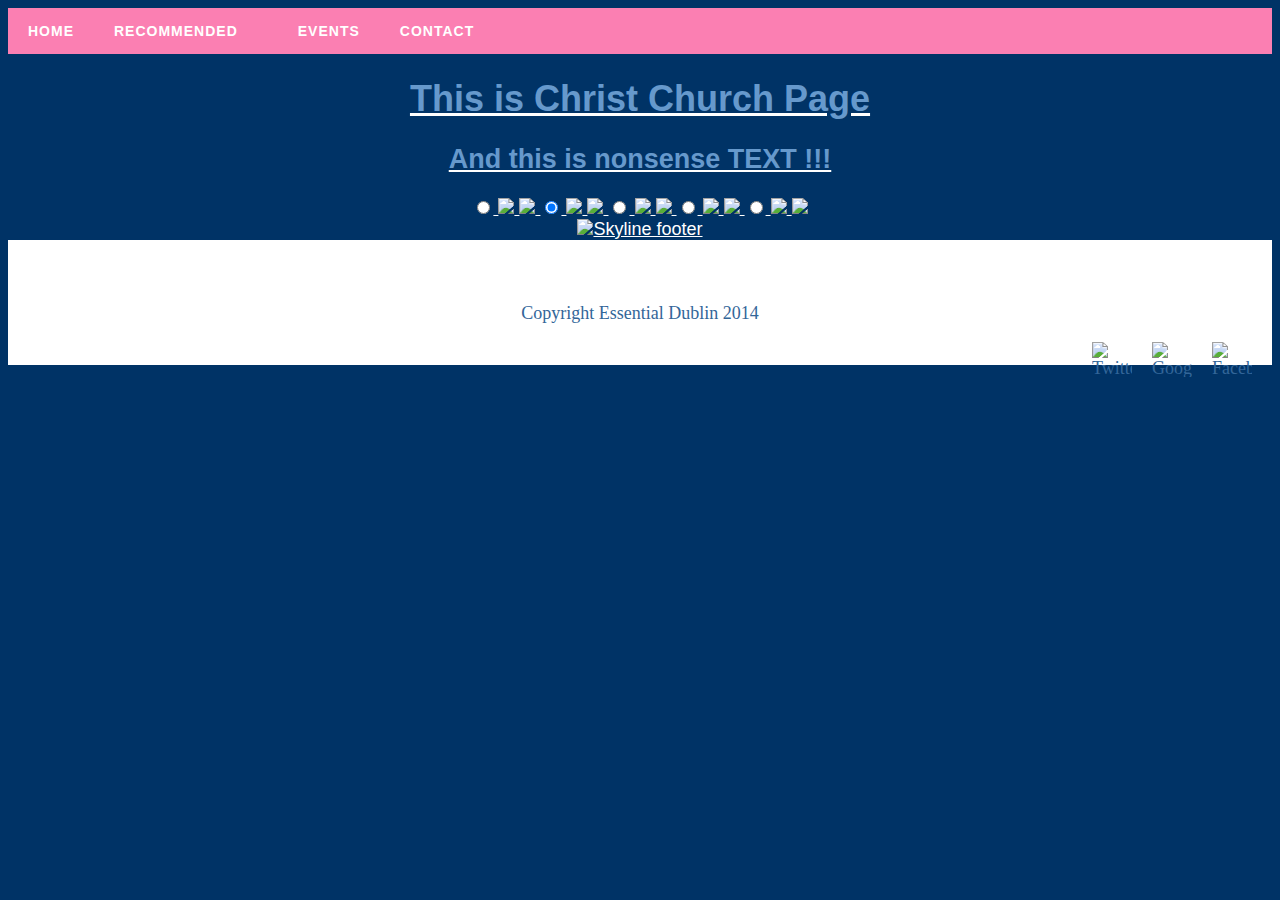
==== christchurch.html @ 30d543d2 "Housekeeping Around ;)" ====
<!DOCTYPE html>
<html>

<head>
<!--comment-->

<link href="css/Slider.css" rel="stylesheet" type="text/css" />
<link href="css/base_model.css" rel="stylesheet" type="text/css"  />
<meta name="viewport" content="width=device-width, intial-scale=1.0" />
<meta http-equiv="Content-Type" content="text/html; charset=utf-8" />
<script src="http://code.jquery.com/jquery-latest.min.js" type="text/javascript"></script>
<script src="scripts/ResponsiveNav.js"></script>
   <!-- PrefixFree - a script that takes care of CSS3 vendor prefixes=-->
<script src="scripts/prefixfree.js" type="text/javascript"></script>
<title>Christ Church</title>

</head>


<body class="body">

<header class="navbar">
<div id='cssmenu'>
<ul>
   <li class =><a href='index.html'><span>Home</span></a></li>
   <li class='has-sub'><a href="#"><span>Recommended</span></a>
      <ul>
         <li class='active has-sub'><a href='#'><span>Christchurch</span></a>         
         </li>
         <li class='has-sub'><a href="natartgal.html"><span>National Art Gallery</span></a>        
         </li>
      </ul>
   </li>
   <li><a href="events.html"><span>Events</span></a></li>
   <li class='last'><a href="contact.html"><span>Contact</span></a></li>
</ul>
</div>
</header>
	<!--comment-->
	<!--<div id=HomeMainGraphic><img src="images/_Home_Page_Graphic/Home_Page_Graphic.png" width="951" height="508" alt="Mome_Page_Graphic" /> </div>-->
      
    <h1><a href="#" title="Feature1">This is Christ Church Page</a></h1>  
    <h2><a href="#" title="Feature1">And this is nonsense TEXT !!!</a></h2>


		
      
          
<div class="slider">
	<input name="slide_switch" type="radio" id="id1"/>
	<label for="id1">
	  <img src="images/docklands-thumb.png" width="100"/>
	</label>
	<img src="images/docklands.png"/>
	
	<!--Lets show the second image by default on page load-->
	<input type="radio" name="slide_switch" id="id2" checked="checked"/>
	<label for="id2">
	  <img src="images/grafton-thumb.png" width="100"/>
	</label>
	<img src="images/grafton.png"/>
	
	<input type="radio" name="slide_switch" id="id3"/>
	<label for="id3">
	  <img src="images/moore-street-thumb.png" width="100"/>
	</label>
	<img src="images/moore-street.png"/>
	
	<input type="radio" name="slide_switch" id="id4"/>
	<label for="id4">
	  <img src="images/convention-center-thumb.png" width="100"/>
	</label>
	<img src="images/convention-center.png"/>
	
	<input type="radio" name="slide_switch" id="id5"/>
	<label for="id5">
	  <img src="images/temple-bar-thumb.png" width="100"/>
	</label>
	<img src="images/temple-bar.png"/>
</div>

<!-- PrefixFree - a script that takes care of CSS3 vendor prefixes=-->
<script src="scripts/prefixfree.js" type="text/javascript"></script>

 <img src="images/skyline-footer.png"alt="Skyline footer" width=100% /> 

<footer>
    <p class="Footer">Copyright Essential Dublin 2014</p>
                  
    <img src="images/_ICONS/Facebook.png" width="40" height="40" alt="Facebook" />
    <img src="images/_ICONS/Google+.png" width="40" height="40" alt="Google+" />
    <img src="images/_ICONS/Twitter.png" width="40" height="40" alt="Twitter" />
</footer>




				               
</body>

</html>
---- css/base_model.css ----
@charset "utf-8";


.navbar{
	background-color:#FB7FB2;
}
a {
    text-decoration: none;
}
    a:link, a:visited {
        color:#6699cc;
    }
    a:hover, a:active {
         background-color:#6699cc;
         color:#fff;		 
}
footer{
	background-color: #FFF;
	height: 80px;
	width: 100%;
	text-align: center;
	font-family: "Verdana", Times, sans-serif;
	color: #336699;
	padding-top: 45px;
}
.body footer img {
	float: right;
	padding-right: 20px;
	height: 35px;
}

.body {
	background-color: #003366;
	font-family: "Arial Black", Gadget, sans-serif;
	font-size: 18px;
	font-style: normal;
	text-decoration: underline;
	text-align: center;
	color: #FFFFFF;
}
#canvas {
	display: block;
	width: 100%;	
	background: url(../images/Home_Page_Graphic.png) no-repeat;
	background-size: 100% 100%;
}


  
} .tagline1 {
	font-family: "Lucida Console", Monaco, monospace;
	font-size: 18px;
	font-style: normal;
	text-decoration: overline;
	text-align: center;
	color:white;
}

_______________________________________________________________________________________________________________________
NAVIGATION

@import url(http://fonts.googleapis.com/css?family=PT+Sans:400,700);
#cssmenu {
  background-color: #FB7FB2;
  margin: 0;
  width: auto;
  padding: 0;
  line-height: 1;
  display: block;
  position: relative;
  font-family: 'PT Sans', sans-serif;
  
}
#cssmenu ul {
	list-style: none;
	margin: 0;
	padding: 0;
	display: block;
	color: #FB7FB2;
}
#cssmenu ul:after,
#cssmenu:after {
  content: " ";
  display: block;
  font-size: 0;
  height: 0;
  clear: both;
  visibility: hidden;
}
#cssmenu ul li {
  margin: 0;
  padding: 0;
  display: block;
  position: relative;
}
#cssmenu ul li a {
  text-decoration: none;
  display: block;
  margin: 0;
  -webkit-transition: color .2s ease;
  -moz-transition: color .2s ease;
  -ms-transition: color .2s ease;
  -o-transition: color .2s ease;
  transition: color .2s ease;
  -webkit-box-sizing: border-box;
  -moz-box-sizing: border-box;
  box-sizing: border-box;
}
#cssmenu ul li ul {
  position: absolute;
  left: -9999px;
  top: auto;
}
#cssmenu ul li ul li {
	max-height: 0;
	position: absolute;
	-webkit-transition: max-height 0.4s ease-out;
	-moz-transition: max-height 0.4s ease-out;
	-ms-transition: max-height 0.4s ease-out;
	-o-transition: max-height 0.4s ease-out;
	transition: max-height 0.4s ease-out;
	background: #FB7FB2;
}
#cssmenu ul li ul li.has-sub:after {
	display: block;
	position: absolute;
	height: 10px;
	width: 10px;
	border-radius: 5px;
	background: #000000;
	z-index: 1;
	top: 13px;
	right: 15px;
}
#cssmenu.align-right ul li ul li.has-sub:after {
  right: auto;
  left: 15px;
}
#cssmenu ul li ul li.has-sub:before {
	display: block;
	position: absolute;
	height: 0;
	width: 0;
	border: 3px solid transparent;
	border-left-color: #ffffff;
	z-index: 2;
	top: 15px;
	right: 15px;
}
#cssmenu.align-right ul li ul li.has-sub:before {
  right: auto;
  left: 15px;
  border-left-color: transparent;
  border-right-color: #ffffff;
}
#cssmenu ul li ul li a {
	font-size: 14px;
	font-weight: 400;
	text-transform: none;
	color: #FFFFFF;
	letter-spacing: 0;
	display: block;
	width: 170px;
	padding: 11px 10px 11px 20px;
}
#cssmenu ul li ul li:hover > a,
#cssmenu ul li ul li.active > a {
	color: #FFFFFF;
}
#cssmenu ul li ul li:hover:after,
#cssmenu ul li ul li.active:after {
  background: #4cb6ea;
}
#cssmenu ul li ul li:hover > ul {
  left: 100%;
  top: 0;
}
#cssmenu ul li ul li:hover > ul > li {
  max-height: 72px;
  position: relative;
}
#cssmenu > ul > li {
  float: left;
}
#cssmenu.align-center > ul > li {
  float: none;
  display: inline-block;
}
#cssmenu.align-center > ul {
  text-align: center;
}
#cssmenu.align-center ul ul {
  text-align: left;
}
#cssmenu.align-right > ul {
  float: right;
}
#cssmenu.align-right > ul > li:hover > ul {
  left: auto;
  right: 0;
}
#cssmenu.align-right ul ul li:hover > ul {
  right: 100%;
  left: auto;
}
#cssmenu.align-right ul ul li a {
  text-align: right;
}
#cssmenu > ul > li:after {
	content: "";
	display: block;
	position: absolute;
	width: 100%;
	height: 0;
	top: 0;
	z-index: 0;
	background: #6599cb;
	-webkit-transition: height .2s;
	-moz-transition: height .2s;
	-ms-transition: height .2s;
	-o-transition: height .2s;
	transition: height .2s;
}
#cssmenu > ul > li.has-sub > a {
  padding-right: 40px;
}
#cssmenu > ul > li.has-sub > a:after {
	display: block;
	background: #ffffff;
	height: 12px;
	width: 12px;
	position: absolute;
	border-radius: 13px;
	right: 14px;
	top: 16px;
}
#cssmenu > ul > li.has-sub > a:before {
	display: block;
	border: 4px solid transparent;
	border-top-color: #4cb6ea;
	z-index: 2;
	height: 0;
	width: 0;
	position: absolute;
	right: 16px;
	top: 21px;
}
#cssmenu > ul > li > a {
	color: #FFFFFF;
	padding: 15px 20px;
	font-weight: 700;
	letter-spacing: 1px;
	text-transform: uppercase;
	font-size: 14px;
	z-index: 2;
	position: relative;
}
#cssmenu > ul > li:hover:after,
#cssmenu > ul > li.active:after {
  height: 100%;
}
#cssmenu > ul > li:hover > a,
#cssmenu > ul > li.active > a {
	color: #FFFFFF;
}
#cssmenu > ul > li:hover > a:after,
#cssmenu > ul > li.active > a:after {
	background: #000000;
}
#cssmenu > ul > li:hover > a:before,
#cssmenu > ul > li.active > a:before {
  border-top-color: #ffffff;
}
#cssmenu > ul > li:hover > ul {
  left: 0;
}
#cssmenu > ul > li:hover > ul > li {
  max-height: 72px;
  position: relative;
}
#cssmenu #menu-button {
  display: none;
}
#cssmenu > ul > li > a {
  display: block;
}
#cssmenu > ul > li {
  width: auto;
}
#cssmenu > ul > li > ul {
  width: 170px;
  display: block;
}
#cssmenu > ul > li > ul > li {
  width: 170px;
  display: block;
}
@media all and (max-width: 800px), only screen and (-webkit-min-device-pixel-ratio: 2) and (max-width: 1024px), only screen and (min--moz-device-pixel-ratio: 2) and (max-width: 1024px), only screen and (-o-min-device-pixel-ratio: 2/1) and (max-width: 1024px), only screen and (min-device-pixel-ratio: 2) and (max-width: 1024px), only screen and (min-resolution: 192dpi) and (max-width: 1024px), only screen and (min-resolution: 2dppx) and (max-width: 1024px) {
  #cssmenu > ul {
    max-height: 0;
    overflow: hidden;
    -webkit-transition: max-height 0.35s ease-out;
    -moz-transition: max-height 0.35s ease-out;
    -ms-transition: max-height 0.35s ease-out;
    -o-transition: max-height 0.35s ease-out;
    transition: max-height 0.35s ease-out;
  }
  #cssmenu > ul > li > ul {
    width: 100%;
    display: block;
  }
  #cssmenu.align-right ul li a {
    text-align: left;
  }
  #cssmenu > ul > li > ul > li {
    width: 100%;
    display: block;
  }
  #cssmenu.align-right ul ul li a {
    text-align: left;
  }
  #cssmenu > ul > li > ul > li > a {
    width: 100%;
    display: block;
  }
  #cssmenu ul li ul li a {
    width: 100%;
  }
  #cssmenu.align-center > ul {
    text-align: left;
  }
  #cssmenu.align-center > ul > li {
    display: block;
  }
  #cssmenu > ul.open {
    max-height: 1000px;
    border-top: 1px solid rgba(110, 110, 110, 0.25);
  }
  #cssmenu ul {
    width: 100%;
	color:#FB7FB2;
  }
  #cssmenu ul > li {
    float: none;
    width: 100%;
  }
  #cssmenu ul li a {
    -webkit-box-sizing: border-box;
    -moz-box-sizing: border-box;
    box-sizing: border-box;
    width: 100%;
    padding: 12px 20px;
  }
  #cssmenu ul > li:after {
    display: none;
  }
  #cssmenu ul li.has-sub > a:after,
  #cssmenu ul li.has-sub > a:before,
  #cssmenu ul li ul li.has-sub:after,
  #cssmenu ul li ul li.has-sub:before {
    display: none;
  }
  #cssmenu ul li ul,
  #cssmenu ul li ul li ul,
  #cssmenu ul li ul li:hover > ul,
  #cssmenu.align-right ul li ul,
  #cssmenu.align-right ul li ul li ul,
  #cssmenu.align-right ul li ul li:hover > ul {
    left: 0;
    position: relative;
    right: auto;
  }
  #cssmenu ul li ul li,
  #cssmenu ul li:hover > ul > li {
    max-height: 999px;
    position: relative;
    background: none;
  }
  #cssmenu ul li ul li a {
    padding: 8px 20px 8px 35px;
    color: #ffffff;
  }
  #cssmenu ul li ul ul li a {
    padding: 8px 20px 8px 50px;
  }
  #cssmenu ul li ul li:hover > a {
    color: #000000;
  }
  #cssmenu #menu-button {
    display: block;
    -webkit-box-sizing: border-box;
    -moz-box-sizing: border-box;
    box-sizing: border-box;
    width: 100%;
    padding: 15px 20px;
    text-transform: uppercase;
    font-weight: 700;
    font-size: 14px;
    letter-spacing: 1px;
    color: #ffffff;
    cursor: pointer;
  }
  #cssmenu #menu-button:after {
    display: block;
    content: '';
    position: absolute;
    height: 3px;
    width: 22px;
    border-top: 2px solid #ffffff;
    border-bottom: 2px solid #ffffff;
    right: 20px;
    top: 16px;
  }
  #cssmenu #menu-button:before {
    display: block;
    content: '';
    position: absolute;
    height: 3px;
    width: 22px;
    border-top: 2px solid #ffffff;
    right: 20px;
    top: 26px;
  }
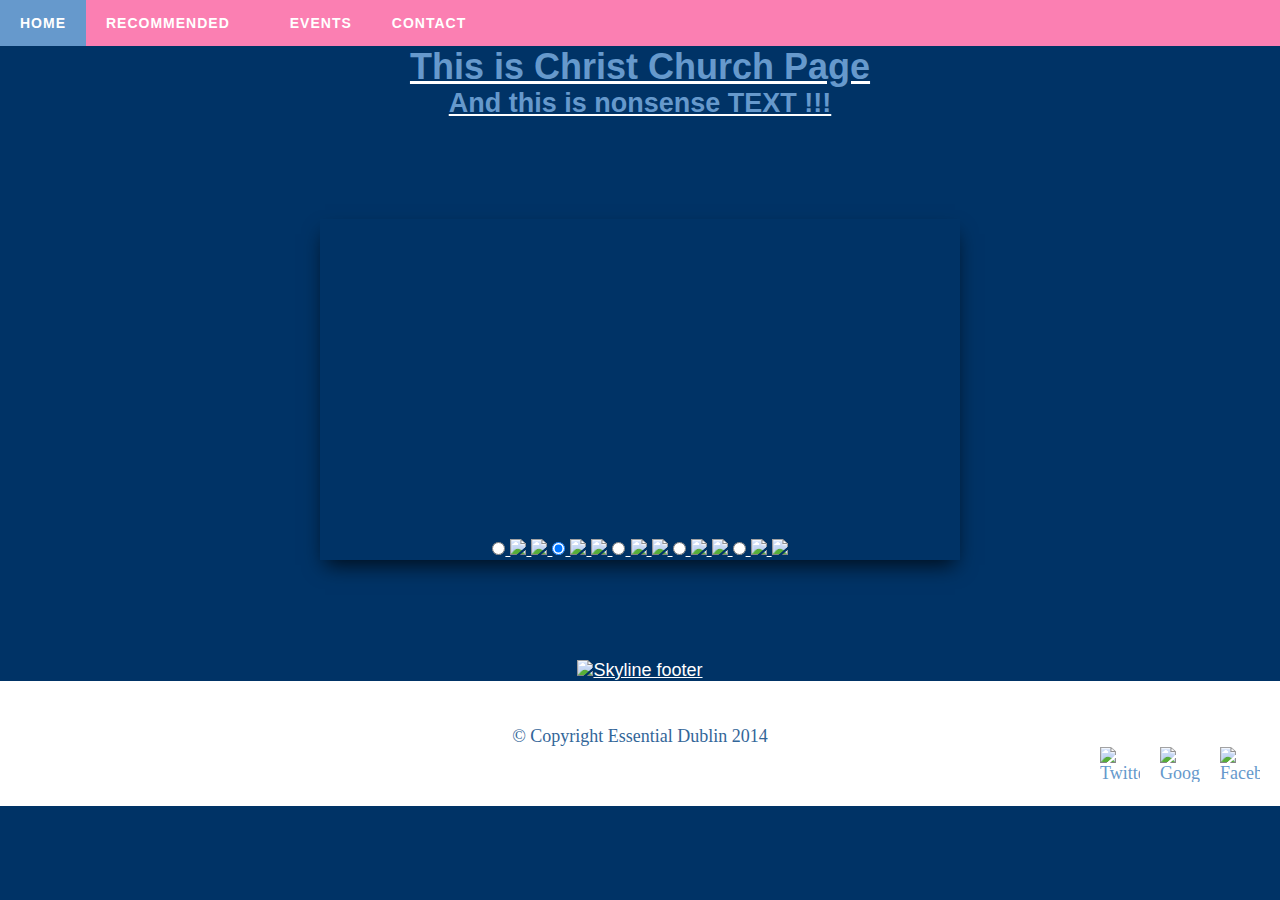
==== commit bd38ecfc: "Merge branch 'master' of https://github.com/decenright/EssDub" ====
--- a/christchurch.html
+++ b/christchurch.html
@@ -10,7 +10,7 @@
 <meta http-equiv="Content-Type" content="text/html; charset=utf-8" />
 <script src="http://code.jquery.com/jquery-latest.min.js" type="text/javascript"></script>
 <script src="scripts/ResponsiveNav.js"></script>
-   <!-- PrefixFree - a script that takes care of CSS3 vendor prefixes=-->
+<!-- PrefixFree - a script that takes care of CSS3 vendor prefixes=-->
 <script src="scripts/prefixfree.js" type="text/javascript"></script>
 <title>Christ Church</title>
 
@@ -85,12 +85,20 @@
  <img src="images/skyline-footer.png"alt="Skyline footer" width=100% /> 
 
 <footer>
-    <p class="Footer">Copyright Essential Dublin 2014</p>
+    <p>&copy Copyright Essential Dublin 2014</p>
                   
-    <img src="images/_ICONS/Facebook.png" width="40" height="40" alt="Facebook" />
-    <img src="images/_ICONS/Google+.png" width="40" height="40" alt="Google+" />
-    <img src="images/_ICONS/Twitter.png" width="40" height="40" alt="Twitter" />
-</footer>
+    <a href="http://www.facebook.com/">
+    <img src="images/_ICONS/Facebook.png" width="40" height="40" alt="Facebook">
+	</a>
+      
+    <a href="http://plus.google.com/">
+    <img src="images/_ICONS/Google+.png" width="40" height="40" alt="Google+">
+	</a>    
+    
+        <a href="http://twitter.com/">
+   <img src="images/_ICONS/Twitter.png" width="40" height="40" alt="Twitter">
+	</a>    
+</footer>     
 
 
 
--- a/css/base_model.css
+++ b/css/base_model.css
@@ -27,6 +27,8 @@
 	float: right;
 	padding-right: 20px;
 	height: 35px;
+	
+	
 }
 
 .body {
@@ -46,12 +48,54 @@
 }
 
 
+/*slider*/
+* {margin: 0; padding: 0;}
+
+.slider{
+	width: 640px; /*Same as width of the large image*/
+	position: relative;
+	/*Instead of height we will use padding*/
+	padding-top: 320px; /*That helps bring the labels down*/
+	
+	margin: 100px auto;
+	
+	/*add a shadow*/
+	box-shadow: 0 10px 20px -5px rgba(0, 0, 0, 0.75);
+}
+
+
+
+/*
+contacttitle {
+  font-family: "Arial Black", Gadget, sans-serif;
+  font-size: 18px;
+  font-style: bold;
+  text-decoration: none;
+  text-align: center;
+}
+*/
+contactform {
+  padding-left: 10px;
+  padding-right: 10px;
+  padding-top: 10px;
+  clear: both;
+}
+
+contactmap {
+  padding-left: 10px;
+  padding-right: 40px;
+  padding-top: 25px;
+  float: right;
+}
+
+
+
   
-} .tagline1 {
-	font-family: "Lucida Console", Monaco, monospace;
-	font-size: 18px;
+ .tagline1 {
+	font-family: "Arial", Monaco, monospace;
+	font-size: 20px;
 	font-style: normal;
-	text-decoration: overline;
+	text-decoration: underline;
 	text-align: center;
 	color:white;
 }
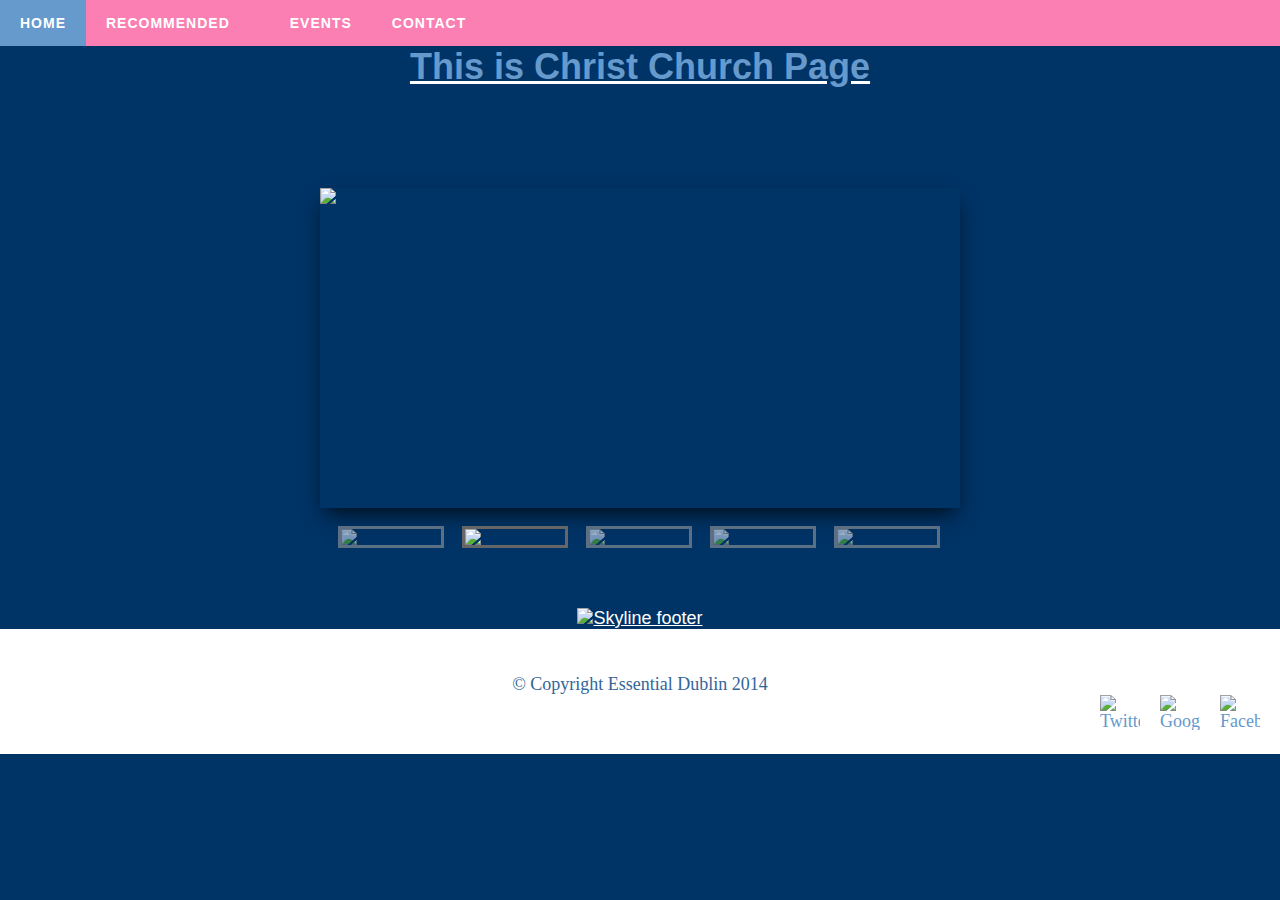
==== commit 0dfbc436: "css edits" ====
--- a/christchurch.html
+++ b/christchurch.html
@@ -36,11 +36,10 @@
 </ul>
 </div>
 </header>
-	<!--comment-->
-	<!--<div id=HomeMainGraphic><img src="images/_Home_Page_Graphic/Home_Page_Graphic.png" width="951" height="508" alt="Mome_Page_Graphic" /> </div>-->
+
       
     <h1><a href="#" title="Feature1">This is Christ Church Page</a></h1>  
-    <h2><a href="#" title="Feature1">And this is nonsense TEXT !!!</a></h2>
+ 
 
 
 		
--- a/css/base_model.css
+++ b/css/base_model.css
@@ -28,7 +28,6 @@
 	padding-right: 20px;
 	height: 35px;
 	
-	
 }
 
 .body {
@@ -48,8 +47,9 @@
 }
 
 
-/*slider*/
+/*Time for the CSS*/
 * {margin: 0; padding: 0;}
+body {background: #ccc;}
 
 .slider{
 	width: 640px; /*Same as width of the large image*/
@@ -59,12 +59,60 @@
 	
 	margin: 100px auto;
 	
-	/*add a shadow*/
+	/*Lets add a shadow*/
 	box-shadow: 0 10px 20px -5px rgba(0, 0, 0, 0.75);
 }
 
 
-
+/*Last thing remaining is to add transitions*/
+.slider>img{
+	position: absolute;
+	left: 0; top: 0;
+	transition: all 0.5s;
+}
+
+.slider input[name='slide_switch'] {
+	display: none;
+}
+
+.slider label {
+	/*Lets add some spacing for the thumbnails*/
+	margin: 18px 0 0 18px;
+	border: 3px solid #999;
+	
+	float: left;
+	cursor: pointer;
+	transition: all 0.5s;
+	
+	/*Default style = low opacity*/
+	opacity: 0.6;
+}
+
+.slider label img{
+	display: block;
+}
+
+/*Time to add the click effects*/
+.slider input[name='slide_switch']:checked+label {
+	border-color: #666;
+	opacity: 1;
+}
+/*Clicking any thumbnail now should change its opacity(style)*/
+/*Time to work on the main images*/
+.slider input[name='slide_switch'] ~ img {
+	opacity: 0;
+	transform: scale(1.1);
+}
+/*That hides all main images at a 110% size
+On click the images will be displayed at normal size to complete the effect
+*/
+.slider input[name='slide_switch']:checked+label+img {
+	opacity: 1;
+	transform: scale(1);
+}
+/*Clicking on any thumbnail now should activate the image related to it*/
+
+/*We are done :)*/
 /*
 contacttitle {
   font-family: "Arial Black", Gadget, sans-serif;
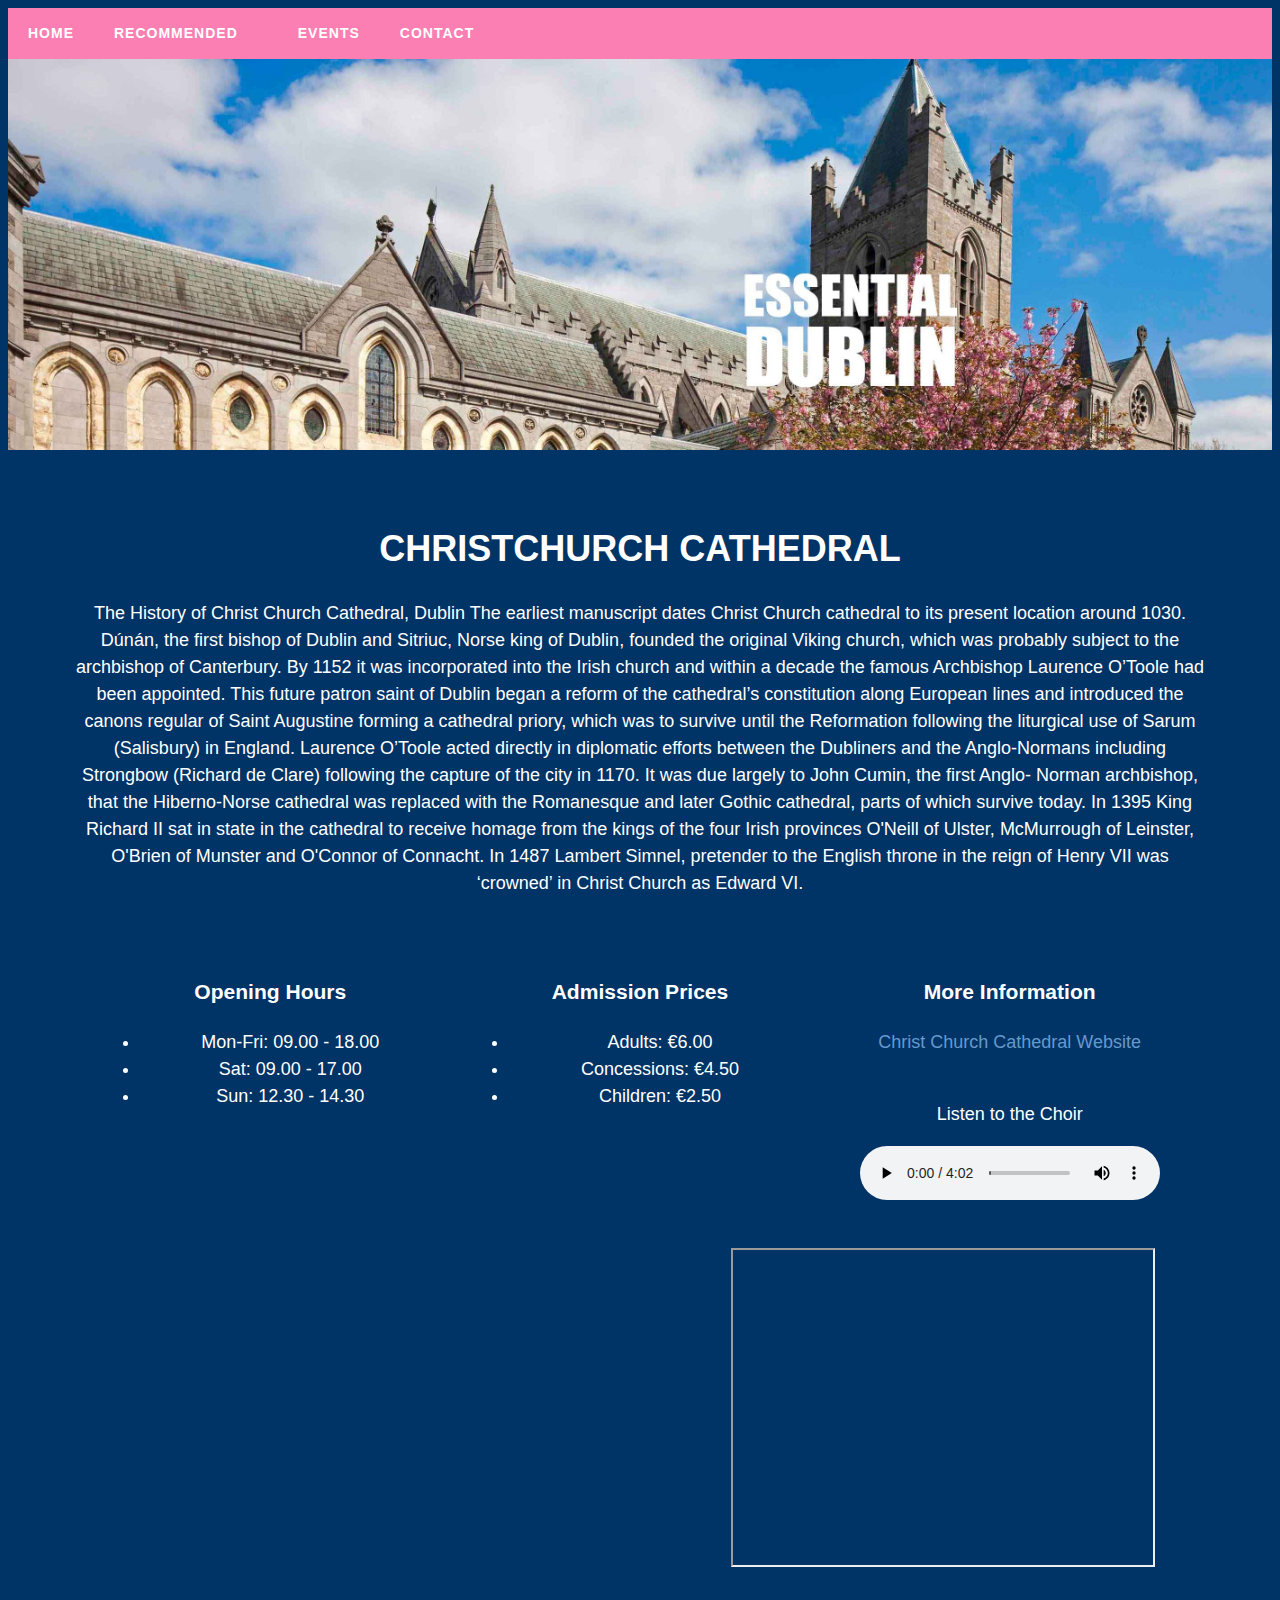
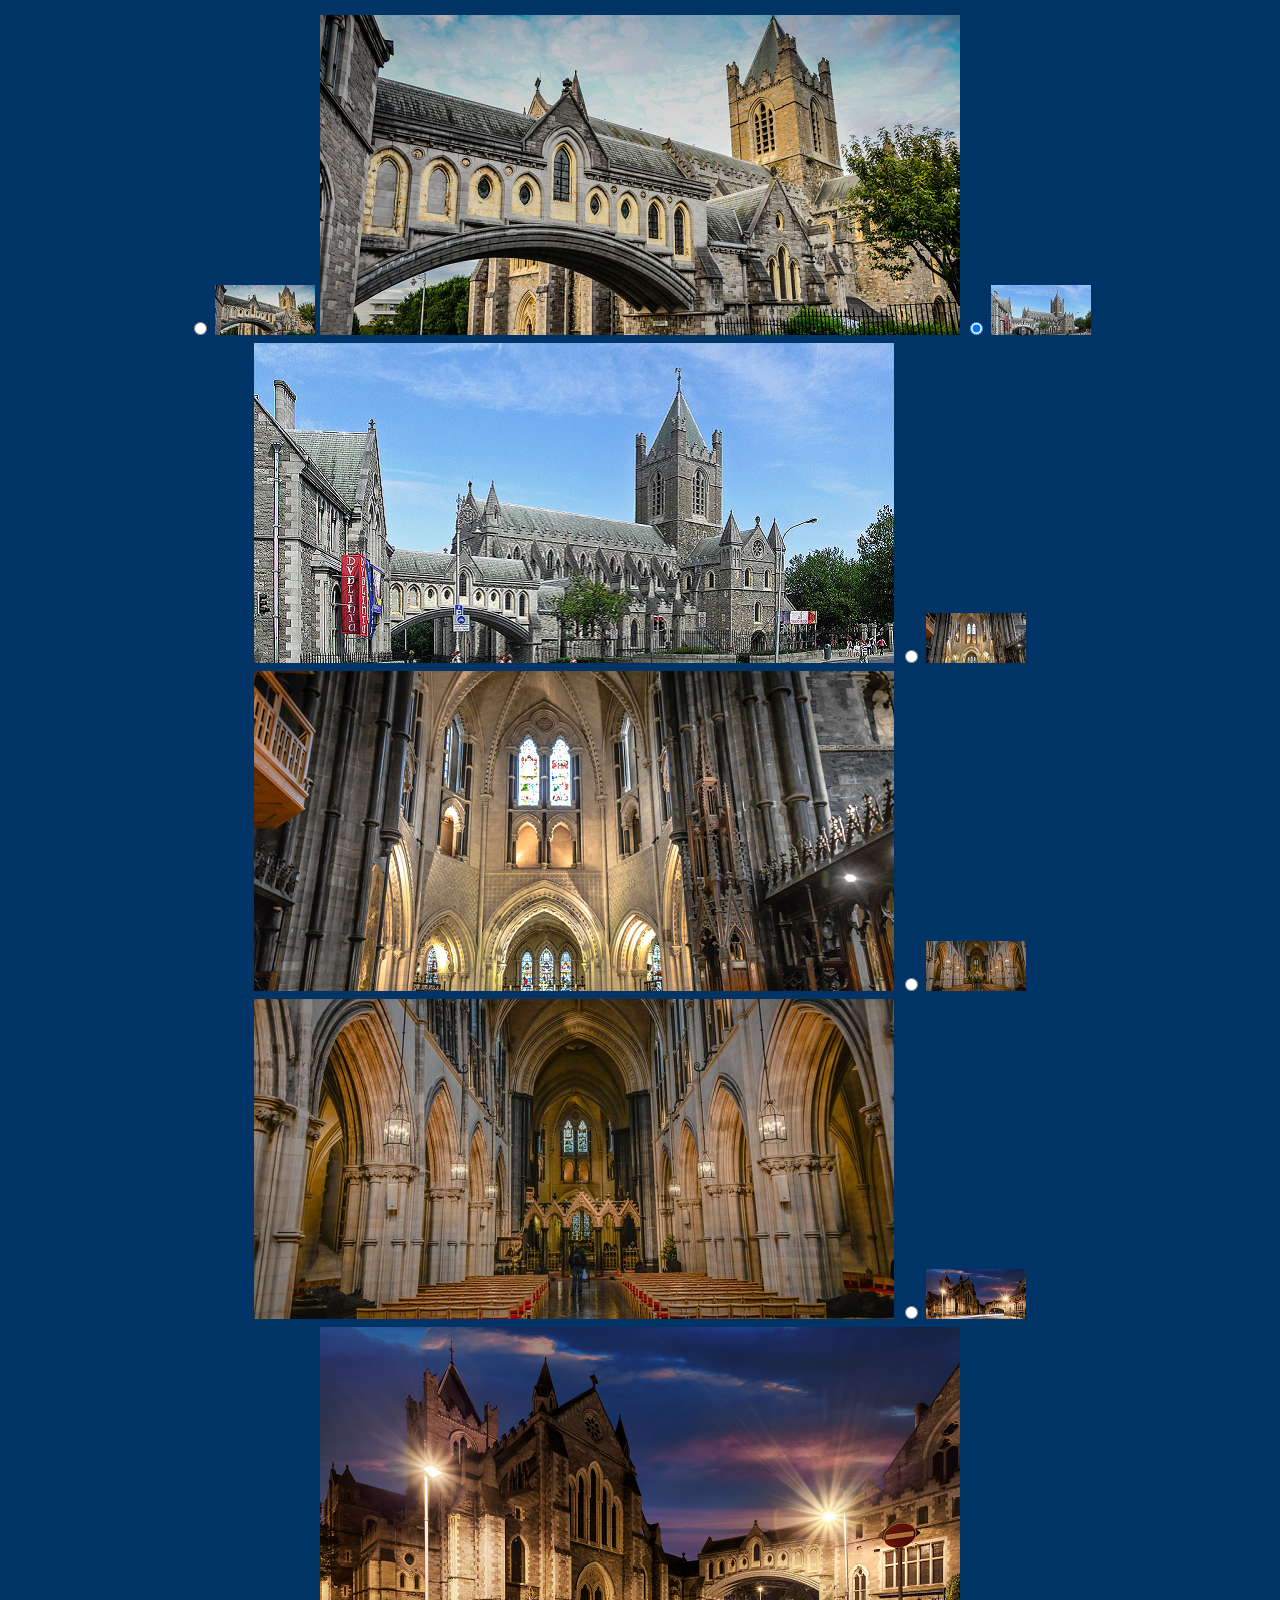
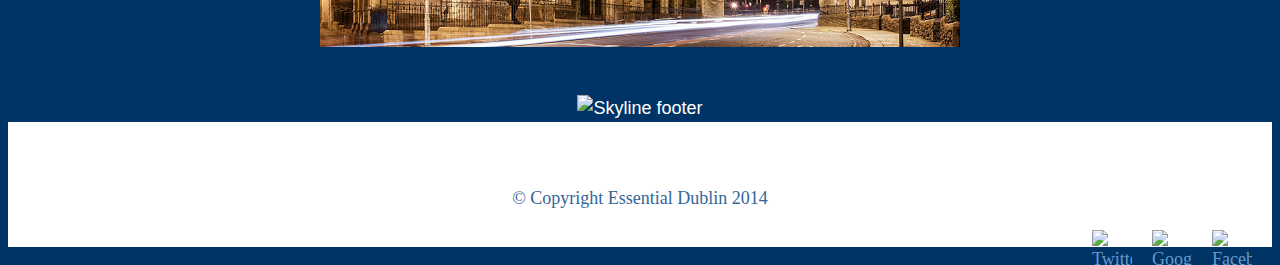
==== commit 5143e20c: "Brian page added" ====
--- a/christchurch.html
+++ b/christchurch.html
@@ -13,6 +13,17 @@
 <!-- PrefixFree - a script that takes care of CSS3 vendor prefixes=-->
 <script src="scripts/prefixfree.js" type="text/javascript"></script>
 <title>Christ Church</title>
+
+<!-- inline style to override CSS Base Model underline & centering -->
+<style> 
+body { text-decoration:none; text-align:left; }
+h1 {text-align:center;}
+iframe {margin:0 20px;}
+.centredAndCleared { width:90%;clear:both; margin:40px auto; overflow: hidden; }
+.textColumns { width:30%; margin-left:2.5%; float:left; }
+.slider{ margin: 40px auto; }	
+</style>
+
 
 </head>
 
@@ -37,45 +48,117 @@
 </div>
 </header>
 
-      
-    <h1><a href="#" title="Feature1">This is Christ Church Page</a></h1>  
  
 
 
+</header>
+
+	  <img src="images/christchurch.jpg" width="100%"/>
+	  
+
+	<!--comment-->
+	<!--<div id=HomeMainGraphic><img src="images/_Home_Page_Graphic/Home_Page_Graphic.png" width="951" height="508" alt="Mome_Page_Graphic" /> </div>-->
+      
+    
+	<div id ="intro" class="centredAndCleared">
+	
+		<h1>CHRISTCHURCH CATHEDRAL</h1>  
+			
+		<p>
+		The History of Christ Church Cathedral, Dublin
+		The earliest manuscript dates Christ Church cathedral to its present location
+		around 1030. Dúnán, the first bishop of Dublin and Sitriuc, Norse king of
+		Dublin, founded the original Viking church, which was probably subject to the
+		archbishop of Canterbury. By 1152 it was incorporated into the Irish church
+		and within a decade the famous Archbishop Laurence O’Toole had been
+		appointed. This future patron saint of Dublin began a reform of the
+		cathedral’s constitution along European lines and introduced the canons
+		regular of Saint Augustine forming a cathedral priory, which was to survive
+		until the Reformation following the liturgical use of Sarum (Salisbury) in
+		England.
+		Laurence O’Toole acted directly in diplomatic efforts between the Dubliners
+		and the Anglo-Normans including Strongbow (Richard de Clare) following the
+		capture of the city in 1170. It was due largely to John Cumin, the first Anglo-
+		Norman archbishop, that the Hiberno-Norse cathedral was replaced with the
+		Romanesque and later Gothic cathedral, parts of which survive today. In
+		1395 King Richard II sat in state in the cathedral to receive homage from the
+		kings of the four Irish provinces O'Neill of Ulster, McMurrough of Leinster,
+		O'Brien of Munster and O'Connor of Connacht. In 1487 Lambert Simnel,
+		pretender to the English throne in the reign of Henry VII was ‘crowned’ in
+		Christ Church as Edward VI.
+		</p>
+	</div>
+	
+	<div class="centredAndCleared">
+		<div class="textColumns"> 
+			<h3>Opening Hours</h3>
+			<ul>
+			<li>Mon-Fri: 09.00 - 18.00</li>
+			<li>Sat: 09.00 - 17.00</li>
+			<li>Sun: 12.30 - 14.30</li>
+			</ul>
+		</div>
 		
+		<div class="textColumns">
+			<h3>Admission Prices</h3>
+			<ul>
+			<li>Adults: €6.00</li>
+			<li>Concessions: €4.50</li>
+			<li>Children: €2.50</li>
+			</ul>
+		</div>
+		
+		<div class="textColumns">
+			<h3>More Information</h3>
+			<a href="http://christchurchcathedral.ie/">Christ Church Cathedral Website</a>
+			<br /><br />
+			<p>Listen to the Choir</p>			
+			<audio controls>
+			  <source src="audio/choir.mp3" type="audio/mpeg">
+			Your browser does not support the audio element.
+			</audio>
+		</div>
+	</div>
+	
+	
+	<div class="centredAndCleared" style="text-align:center;">
+		<iframe width="560" height="315" src="https://www.youtube.com/embed/NbGrOqe4sTo" frameborder="0" allowfullscreen></iframe>
+		<iframe src="https://www.google.com/maps/d/embed?mid=zuEnt4jRLr0Y.k1nzBgQlZ_IE" width="420" height="315"></iframe>
+	</div>
+	
       
           
 <div class="slider">
 	<input name="slide_switch" type="radio" id="id1"/>
 	<label for="id1">
-	  <img src="images/docklands-thumb.png" width="100"/>
+	  <img src="images/christchurch02-thumb.png" width="100"/>
 	</label>
-	<img src="images/docklands.png"/>
+	<img src="images/christchurch02.png"/>
 	
 	<!--Lets show the second image by default on page load-->
 	<input type="radio" name="slide_switch" id="id2" checked="checked"/>
 	<label for="id2">
-	  <img src="images/grafton-thumb.png" width="100"/>
+	  <img src="images/christchurch01-thumb.png" width="100"/>
 	</label>
-	<img src="images/grafton.png"/>
+	<img src="images/christchurch01.png"/>
 	
 	<input type="radio" name="slide_switch" id="id3"/>
 	<label for="id3">
-	  <img src="images/moore-street-thumb.png" width="100"/>
+	  <img src="images/christchurch03-thumb.png" width="100"/>
 	</label>
-	<img src="images/moore-street.png"/>
+	<img src="images/christchurch03.png"/>
 	
 	<input type="radio" name="slide_switch" id="id4"/>
 	<label for="id4">
-	  <img src="images/convention-center-thumb.png" width="100"/>
+	  <img src="images/christchurch04-thumb.png" width="100"/>
 	</label>
-	<img src="images/convention-center.png"/>
+	<img src="images/christchurch04.png"/>
 	
 	<input type="radio" name="slide_switch" id="id5"/>
 	<label for="id5">
-	  <img src="images/temple-bar-thumb.png" width="100"/>
+	  <img src="images/christchurch05-thumb.png" width="100"/>
 	</label>
-	<img src="images/temple-bar.png"/>
+	<img src="images/christchurch05.png"/>
 </div>
 
 <!-- PrefixFree - a script that takes care of CSS3 vendor prefixes=-->
@@ -84,7 +167,7 @@
  <img src="images/skyline-footer.png"alt="Skyline footer" width=100% /> 
 
 <footer>
-    <p>&copy Copyright Essential Dublin 2014</p>
+   <p>&copy Copyright Essential Dublin 2014</p>
                   
     <a href="http://www.facebook.com/">
     <img src="images/_ICONS/Facebook.png" width="40" height="40" alt="Facebook">
@@ -97,7 +180,7 @@
         <a href="http://twitter.com/">
    <img src="images/_ICONS/Twitter.png" width="40" height="40" alt="Twitter">
 	</a>    
-</footer>     
+</footer>
 
 
 
--- a/css/base_model.css
+++ b/css/base_model.css
@@ -1,6 +1,13 @@
 @charset "utf-8";
-
-
+/* CSS Document */
+body {
+    background-color:#CCCC99;
+    color: #000305;
+    font-family:"Lucida Sans Unicode", "Lucida Grande", sans-serif;
+    font-size:99%;
+    text-align:left;
+    line-height: 1.5;
+	}
 .navbar{
 	background-color:#FB7FB2;
 }
@@ -27,16 +34,50 @@
 	float: right;
 	padding-right: 20px;
 	height: 35px;
+<<<<<<< HEAD
 	
-}
-
+=======
+>>>>>>> FETCH_HEAD
+}
 .body {
 	background-color: #003366;
 	font-family: "Arial Black", Gadget, sans-serif;
 	font-size: 18px;
 	font-style: normal;
-	text-decoration: underline;
+	text-decoration: none;
 	text-align: center;
+	color: #FFFFFF;
+}
+.Section1:{
+	font-family: "Lucida Sans Unicode", "Lucida Grande", sans-serif;
+	font-size: 24px;
+      border-radius:5px;
+     -moz-border-radius:5px;
+     -webkit-border-radius:5px;
+     line-height:25px;
+}
+.editorialsecthd {
+	padding-left: 250px;
+	padding-right: 250px;
+	padding-top: 10px;
+	background-color: #003366;
+	font-family: "Lucida Sans Unicode", "Lucida Grande", sans-serif;
+	font-size: 18px;
+	font-style: normal;
+	text-decoration: none;
+	text-align: left;
+	color: #CCCC99;
+	}
+.editorialsect1 {
+	padding-left: 250px;
+	padding-right: 250px;
+	padding-top: 10px;
+	background-color: #003366;
+	font-family: "Lucida Sans Unicode", "Lucida Grande", sans-serif;
+	font-size: 14px;
+	font-style: normal;
+	text-decoration: none;
+	text-align: left;
 	color: #FFFFFF;
 }
 #canvas {
@@ -45,74 +86,15 @@
 	background: url(../images/Home_Page_Graphic.png) no-repeat;
 	background-size: 100% 100%;
 }
+<<<<<<< HEAD
 
 
 /*Time for the CSS*/
 * {margin: 0; padding: 0;}
 body {background: #ccc;}
-
-.slider{
-	width: 640px; /*Same as width of the large image*/
-	position: relative;
-	/*Instead of height we will use padding*/
-	padding-top: 320px; /*That helps bring the labels down*/
-	
-	margin: 100px auto;
-	
-	/*Lets add a shadow*/
-	box-shadow: 0 10px 20px -5px rgba(0, 0, 0, 0.75);
-}
-
-
-/*Last thing remaining is to add transitions*/
-.slider>img{
-	position: absolute;
-	left: 0; top: 0;
-	transition: all 0.5s;
-}
-
-.slider input[name='slide_switch'] {
-	display: none;
-}
-
-.slider label {
-	/*Lets add some spacing for the thumbnails*/
-	margin: 18px 0 0 18px;
-	border: 3px solid #999;
-	
-	float: left;
-	cursor: pointer;
-	transition: all 0.5s;
-	
-	/*Default style = low opacity*/
-	opacity: 0.6;
-}
-
-.slider label img{
-	display: block;
-}
-
-/*Time to add the click effects*/
-.slider input[name='slide_switch']:checked+label {
-	border-color: #666;
-	opacity: 1;
-}
-/*Clicking any thumbnail now should change its opacity(style)*/
-/*Time to work on the main images*/
-.slider input[name='slide_switch'] ~ img {
-	opacity: 0;
-	transform: scale(1.1);
-}
-/*That hides all main images at a 110% size
-On click the images will be displayed at normal size to complete the effect
-*/
-.slider input[name='slide_switch']:checked+label+img {
-	opacity: 1;
-	transform: scale(1);
-}
-/*Clicking on any thumbnail now should activate the image related to it*/
-
-/*We are done :)*/
+=======
+>>>>>>> FETCH_HEAD
+
 /*
 contacttitle {
   font-family: "Arial Black", Gadget, sans-serif;
@@ -135,15 +117,11 @@
   padding-top: 25px;
   float: right;
 }
-
-
-
-  
  .tagline1 {
 	font-family: "Arial", Monaco, monospace;
 	font-size: 20px;
 	font-style: normal;
-	text-decoration: underline;
+	text-decoration: none;
 	text-align: center;
 	color:white;
 }
@@ -513,3 +491,4 @@
     right: 20px;
     top: 26px;
   }
+
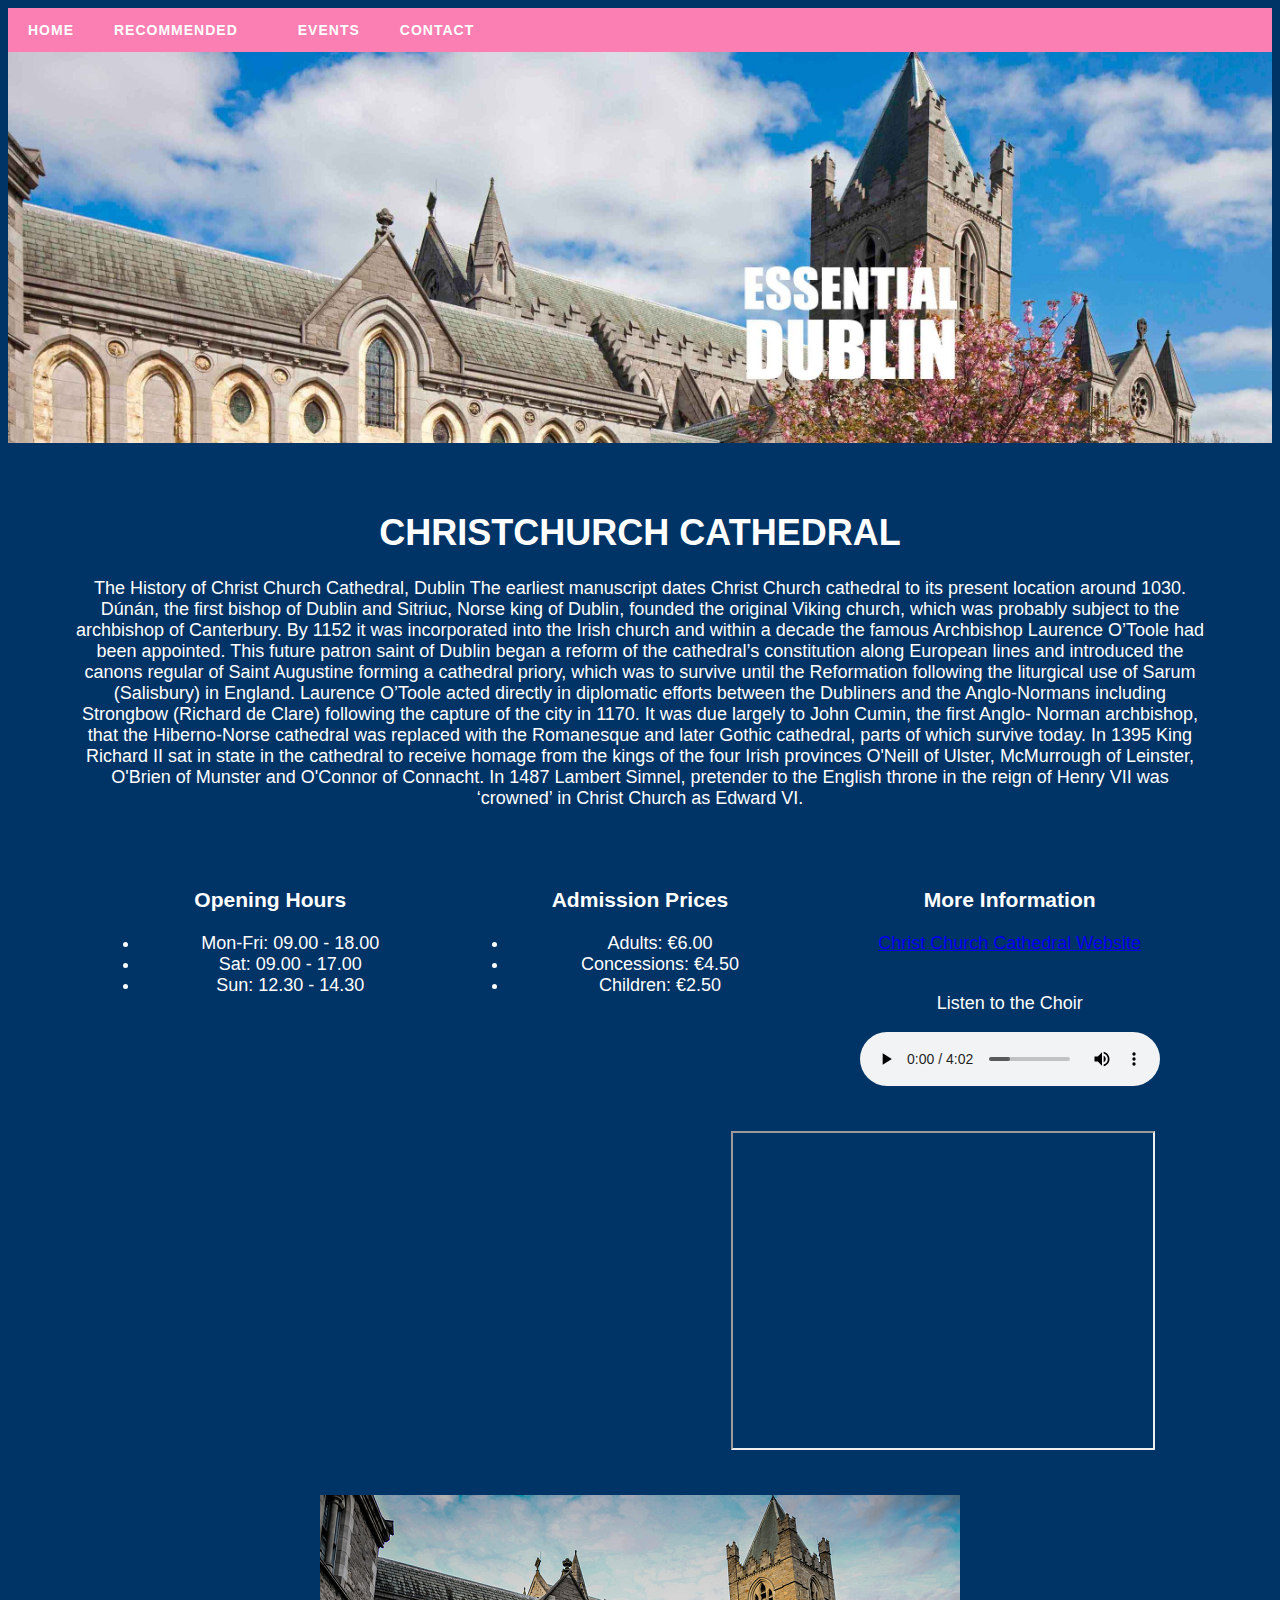
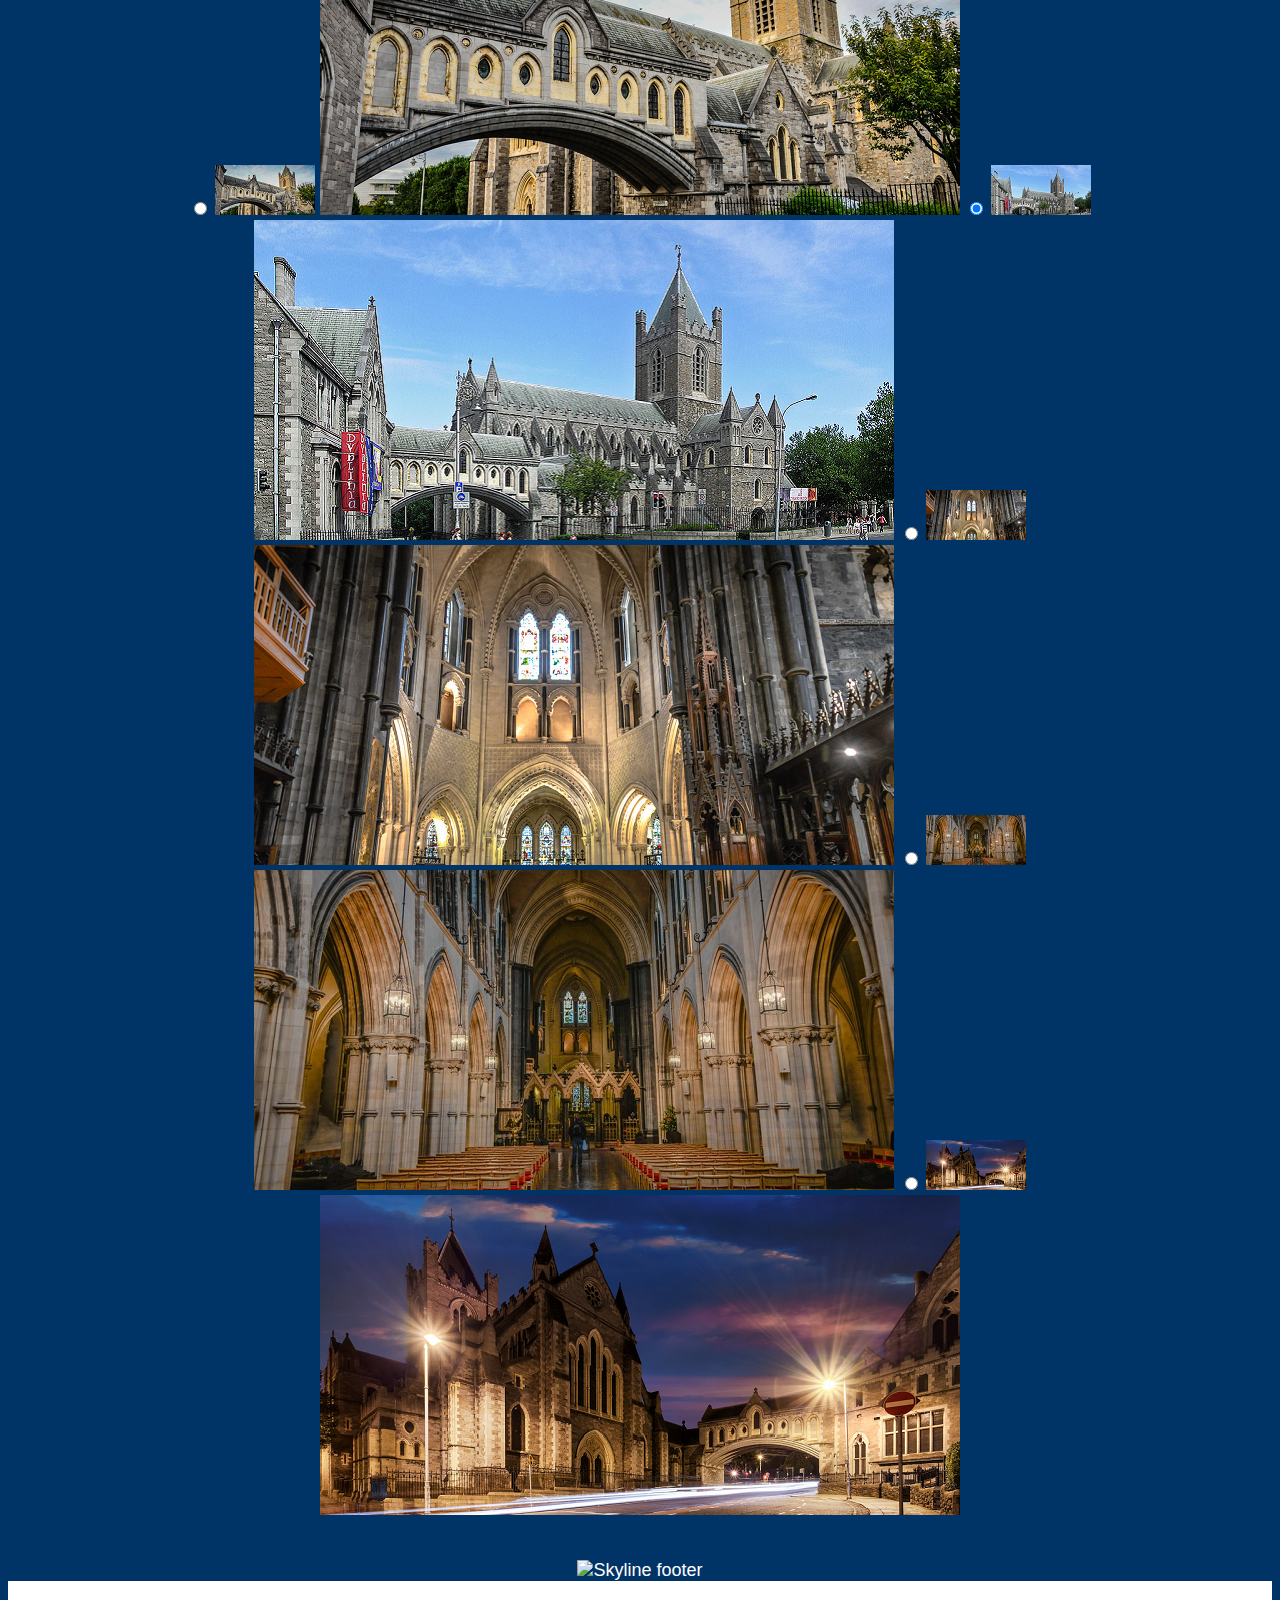
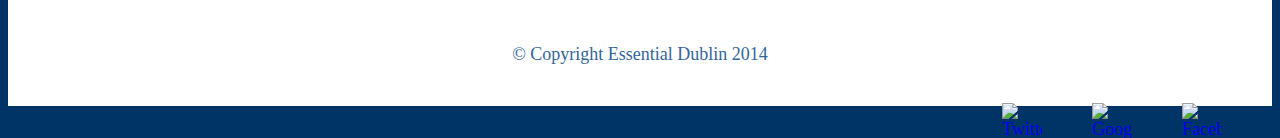
==== commit 7188d35a: "added content to the home page" ====
--- a/christchurch.html
+++ b/christchurch.html
@@ -166,22 +166,21 @@
 
  <img src="images/skyline-footer.png"alt="Skyline footer" width=100% /> 
 
-<footer>
-   <p>&copy Copyright Essential Dublin 2014</p>
+<footer class="footer">
+    <p>&copy Copyright Essential Dublin 2014</p>
                   
     <a href="http://www.facebook.com/">
-    <img src="images/_ICONS/Facebook.png" width="40" height="40" alt="Facebook">
+    <img class="footer_img" src="images/_ICONS/Facebook.png" width="40" height="40" alt="Facebook">
 	</a>
       
     <a href="http://plus.google.com/">
-    <img src="images/_ICONS/Google+.png" width="40" height="40" alt="Google+">
+    <img class="footer_img" src="images/_ICONS/Google+.png" width="40" height="40" alt="Google+">
 	</a>    
     
         <a href="http://twitter.com/">
-   <img src="images/_ICONS/Twitter.png" width="40" height="40" alt="Twitter">
+   <img class="footer_img" src="images/_ICONS/Twitter.png" width="40" height="40" alt="Twitter">
 	</a>    
-</footer>
-
+</footer> 
 
 
 
--- a/css/base_model.css
+++ b/css/base_model.css
@@ -1,5 +1,8 @@
 @charset "utf-8";
 /* CSS Document */
+
+/*
+is this doing anything ? Declan
 body {
     background-color:#CCCC99;
     color: #000305;
@@ -7,21 +10,49 @@
     font-size:99%;
     text-align:left;
     line-height: 1.5;
-	}
+	}*/
+	
+
 .navbar{
 	background-color:#FB7FB2;
-}
-a {
-    text-decoration: none;
-}
-    a:link, a:visited {
-        color:#6699cc;
-    }
-    a:hover, a:active {
-         background-color:#6699cc;
-         color:#fff;		 
-}
-footer{
+	}
+
+#canvas {
+	display: block;
+	width: 100%;	
+	background: url(../images/Home_Page_Graphic.png) no-repeat;
+	background-size: 100% 100%;
+}
+	
+#homeContent{
+	width:100%;
+	height:300px;
+	overflow:auto;
+	}
+	
+#eventsContent{
+	margin-top:50px;
+	width:100%;
+	height:500px;
+	overflow:auto;
+	}
+	
+#irc_mi{
+	float:left;
+	margin-left: 120px;
+	margin-right: 20px;
+	}
+	
+#feedControl {
+	margin-left: 20px;
+	margin-right: 120px;
+	width : 440px;
+	font-size: 16px;
+	float:right;
+	background-color:#386697;
+}
+
+.footer{
 	background-color: #FFF;
 	height: 80px;
 	width: 100%;
@@ -30,14 +61,13 @@
 	color: #336699;
 	padding-top: 45px;
 }
-.body footer img {
+.footer_img {
 	float: right;
 	padding-right: 20px;
+	padding-top:20px;
 	height: 35px;
-<<<<<<< HEAD
-	
-=======
->>>>>>> FETCH_HEAD
+	margin-right:30px;
+	
 }
 .body {
 	background-color: #003366;
@@ -80,20 +110,6 @@
 	text-align: left;
 	color: #FFFFFF;
 }
-#canvas {
-	display: block;
-	width: 100%;	
-	background: url(../images/Home_Page_Graphic.png) no-repeat;
-	background-size: 100% 100%;
-}
-<<<<<<< HEAD
-
-
-/*Time for the CSS*/
-* {margin: 0; padding: 0;}
-body {background: #ccc;}
-=======
->>>>>>> FETCH_HEAD
 
 /*
 contacttitle {
@@ -129,6 +145,14 @@
 _______________________________________________________________________________________________________________________
 NAVIGATION
 
+a:link, a:visited {
+     color:#6699cc;
+}
+a:hover, a:active {
+     background-color:#6699cc;
+     color:#fff;		 
+}
+
 @import url(http://fonts.googleapis.com/css?family=PT+Sans:400,700);
 #cssmenu {
   background-color: #FB7FB2;
@@ -139,7 +163,6 @@
   display: block;
   position: relative;
   font-family: 'PT Sans', sans-serif;
-  
 }
 #cssmenu ul {
 	list-style: none;
@@ -492,3 +515,63 @@
     top: 26px;
   }
 
+/*image slider*/_________________________________________________________________________________________________________________________________
+.slider{
+	width: 640px; /*Same as width of the large image*/
+	position: relative;
+	/*Instead of height we will use padding*/
+	padding-top: 320px; /*That helps bring the labels down*/
+	
+	margin: 100px auto;
+	
+	/*Lets add a shadow*/
+	box-shadow: 0 10px 20px -5px rgba(0, 0, 0, 0.75);
+}
+
+
+/*Last thing remaining is to add transitions*/
+.slider>img{
+	position: absolute;
+	left: 0; top: 0;
+	transition: all 0.5s;
+}
+
+.slider input[name='slide_switch'] {
+	display: none;
+}
+
+.slider label {
+	/*Lets add some spacing for the thumbnails*/
+	margin: 18px 0 0 18px;
+	border: 3px solid #999;
+	
+	float: left;
+	cursor: pointer;
+	transition: all 0.5s;
+	
+	/*Default style = low opacity*/
+	opacity: 0.6;
+}
+
+.slider label img{
+	display: block;
+}
+
+/*Time to add the click effects*/
+.slider input[name='slide_switch']:checked+label {
+	border-color: #666;
+	opacity: 1;
+}
+/*Clicking any thumbnail now should change its opacity(style)*/
+/*Time to work on the main images*/
+.slider input[name='slide_switch'] ~ img {
+	opacity: 0;
+	transform: scale(1.1);
+}
+/*That hides all main images at a 110% size
+On click the images will be displayed at normal size to complete the effect
+*/
+.slider input[name='slide_switch']:checked+label+img {
+	opacity: 1;
+	transform: scale(1);
+}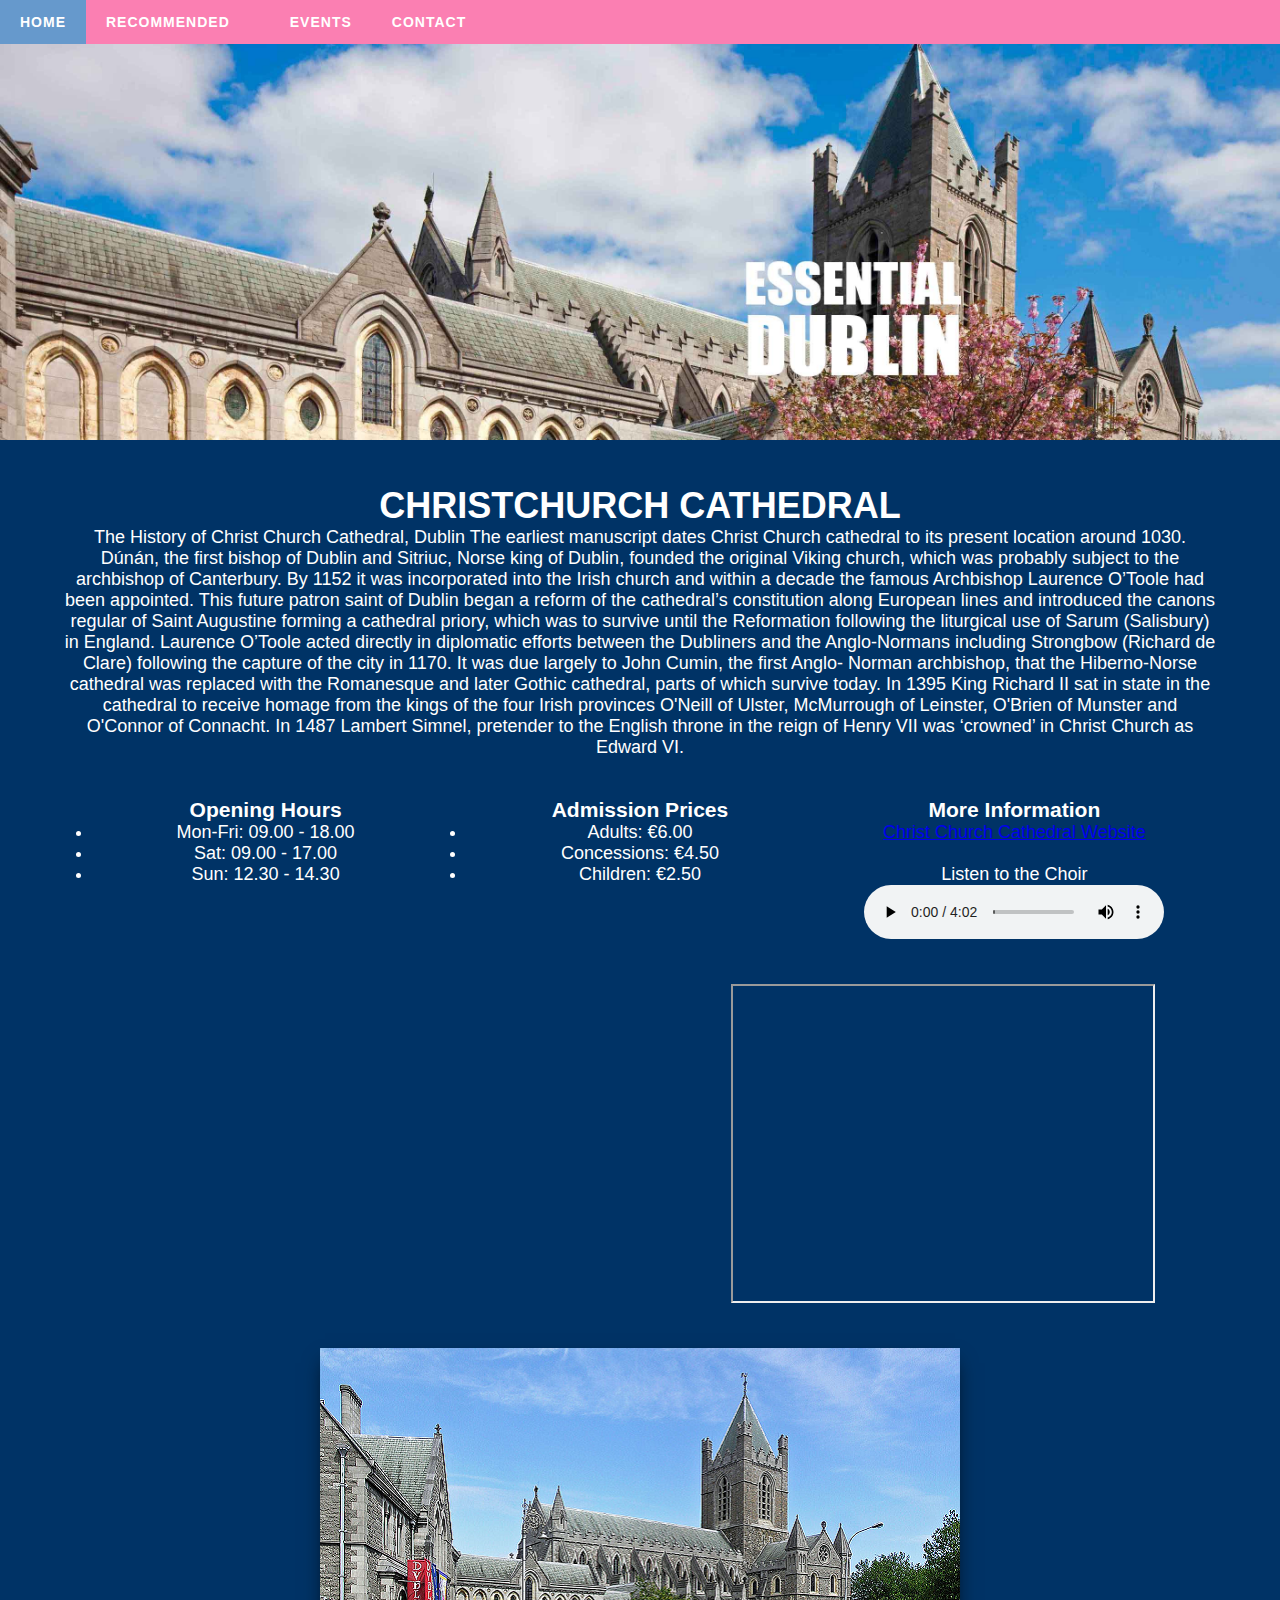
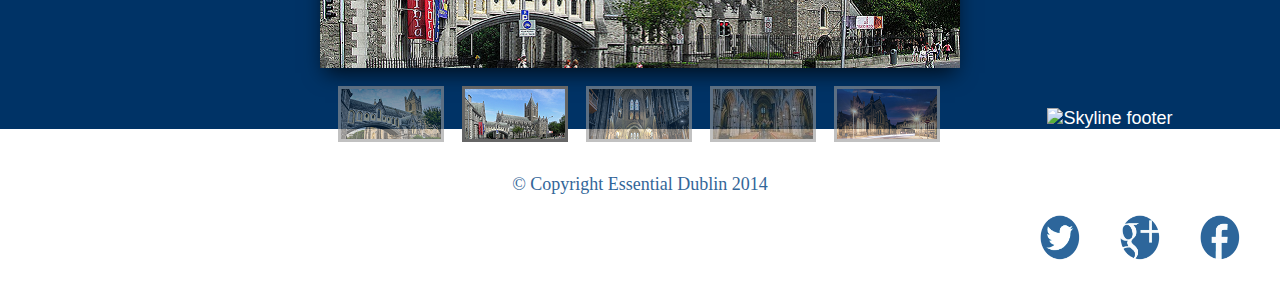
==== commit 8a51cd74: "footer  added under social media icons" ====
--- a/christchurch.html
+++ b/christchurch.html
@@ -56,9 +56,6 @@
 	  <img src="images/christchurch.jpg" width="100%"/>
 	  
 
-	<!--comment-->
-	<!--<div id=HomeMainGraphic><img src="images/_Home_Page_Graphic/Home_Page_Graphic.png" width="951" height="508" alt="Mome_Page_Graphic" /> </div>-->
-      
     
 	<div id ="intro" class="centredAndCleared">
 	
@@ -161,13 +158,17 @@
 	<img src="images/christchurch05.png"/>
 </div>
 
-<!-- PrefixFree - a script that takes care of CSS3 vendor prefixes=-->
-<script src="scripts/prefixfree.js" type="text/javascript"></script>
+
 
  <img src="images/skyline-footer.png"alt="Skyline footer" width=100% /> 
 
-<footer class="footer">
+<footer class="footer1">
+
+
     <p>&copy Copyright Essential Dublin 2014</p>
+
+  
+     <div class= "footer_icons">
                   
     <a href="http://www.facebook.com/">
     <img class="footer_img" src="images/_ICONS/Facebook.png" width="40" height="40" alt="Facebook">
@@ -179,10 +180,14 @@
     
         <a href="http://twitter.com/">
    <img class="footer_img" src="images/_ICONS/Twitter.png" width="40" height="40" alt="Twitter">
-	</a>    
-</footer> 
+	</a>   
+    
+</div> 
+  
+</footer>  
 
-
+<footer class="footer2">
+</footer>     
 
 				               
 </body>
--- a/css/Slider.css
+++ b/css/Slider.css
@@ -0,0 +1,60 @@
+
+.slider{
+	width: 640px; /*Same as width of the large image*/
+	position: relative;
+	/*Instead of height use padding*/
+	padding-top: 320px; /*helps bring the labels down*/
+	
+	margin: 100px auto;
+	
+	/*add a shadow*/
+	box-shadow: 0 10px 20px -5px rgba(0, 0, 0, 0.75);
+}
+
+
+/*add transitions*/
+.slider>img{
+	position: absolute;
+	left: 0; top: 0;
+	transition: all 0.5s;
+}
+
+.slider input[name='slide_switch'] {
+	display: none;
+}
+
+.slider label {
+	/*Lets add some spacing for the thumbnails*/
+	margin: 18px 0 0 18px;
+	border: 3px solid #999;
+	
+	float: left;
+	cursor: pointer;
+	transition: all 0.5s;
+	
+	/*Default style = low opacity*/
+	opacity: 0.6;
+}
+
+.slider label img{
+	display: block;
+}
+
+/*add the click effects*/
+.slider input[name='slide_switch']:checked+label {
+	border-color: #666;
+	opacity: 1;
+}
+/*Clicking any thumbnail now should change its opacity(style)*/
+/*work on the main images*/
+.slider input[name='slide_switch'] ~ img {
+	opacity: 0;
+	transform: scale(1.1);
+}
+/*hides all main images at a 110% size
+On click the images will be displayed at normal size to complete the effect
+*/
+.slider input[name='slide_switch']:checked+label+img {
+	opacity: 1;
+	transform: scale(1);
+}--- a/css/base_model.css
+++ b/css/base_model.css
@@ -11,6 +11,8 @@
     text-align:left;
     line-height: 1.5;
 	}*/
+* {margin: 0; padding: 0;}
+body {background: #ccc;}
 	
 
 .navbar{
@@ -52,7 +54,7 @@
 	background-color:#386697;
 }
 
-.footer{
+.footer1{
 	background-color: #FFF;
 	height: 80px;
 	width: 100%;
@@ -61,12 +63,17 @@
 	color: #336699;
 	padding-top: 45px;
 }
+.footer2{
+	background-color: #FFF;
+	height: 40px;
+	width: 100%;
+}
 .footer_img {
 	float: right;
 	padding-right: 20px;
 	padding-top:20px;
-	height: 35px;
-	margin-right:30px;
+	height: 45px;
+	margin-right:20px;
 	
 }
 .body {
@@ -133,14 +140,7 @@
   padding-top: 25px;
   float: right;
 }
- .tagline1 {
-	font-family: "Arial", Monaco, monospace;
-	font-size: 20px;
-	font-style: normal;
-	text-decoration: none;
-	text-align: center;
-	color:white;
-}
+
 
 _______________________________________________________________________________________________________________________
 NAVIGATION
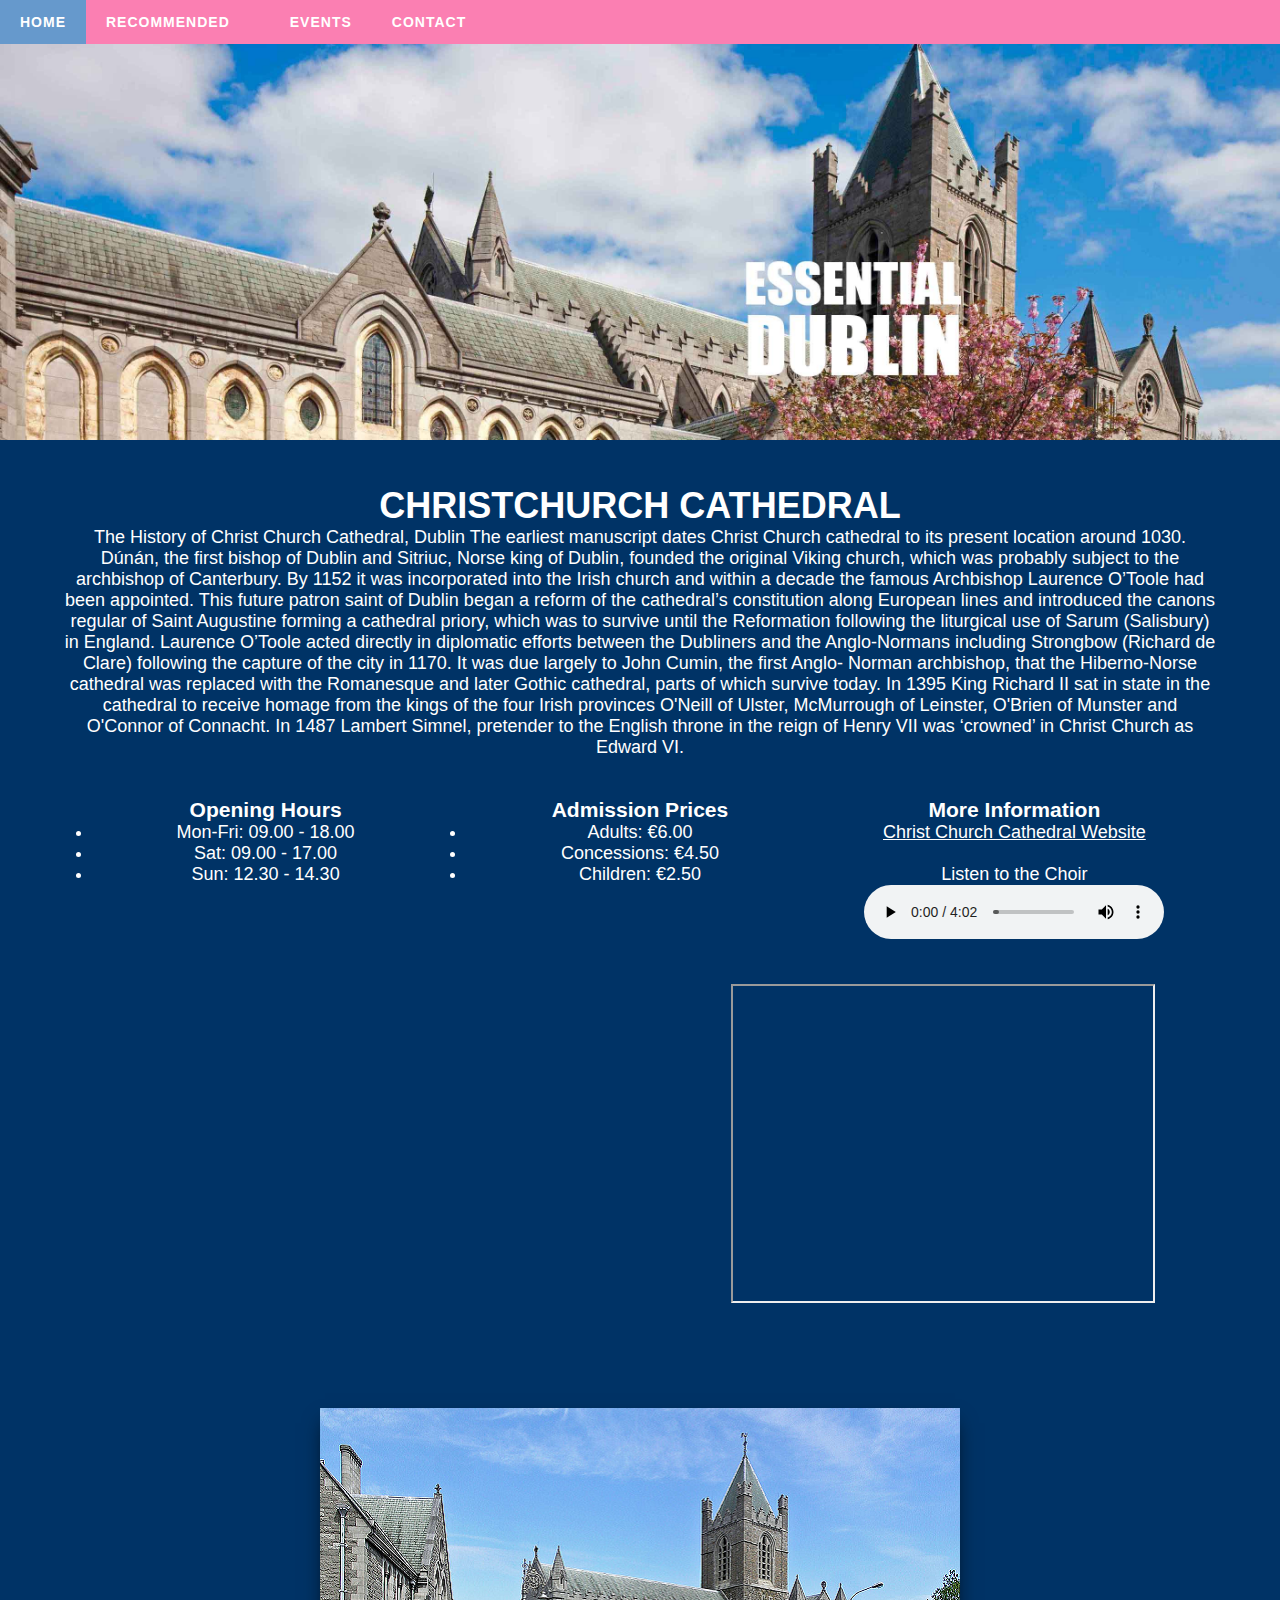
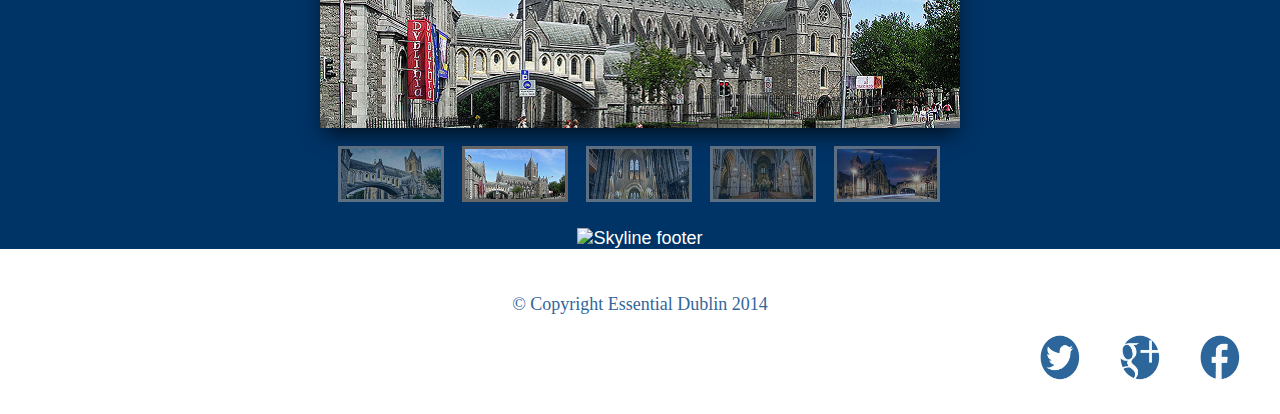
==== commit cc280048: "edits to christchurch page" ====
--- a/christchurch.html
+++ b/christchurch.html
@@ -16,12 +16,12 @@
 
 <!-- inline style to override CSS Base Model underline & centering -->
 <style> 
-body { text-decoration:none; text-align:left; }
+
 h1 {text-align:center;}
 iframe {margin:0 20px;}
 .centredAndCleared { width:90%;clear:both; margin:40px auto; overflow: hidden; }
 .textColumns { width:30%; margin-left:2.5%; float:left; }
-.slider{ margin: 40px auto; }	
+
 </style>
 
 
@@ -57,7 +57,7 @@
 	  
 
     
-	<div id ="intro" class="centredAndCleared">
+	<div class="centredAndCleared">
 	
 		<h1>CHRISTCHURCH CATHEDRAL</h1>  
 			
--- a/css/Slider.css
+++ b/css/Slider.css
@@ -24,7 +24,7 @@
 }
 
 .slider label {
-	/*Lets add some spacing for the thumbnails*/
+	/*add some spacing for the thumbnails*/
 	margin: 18px 0 0 18px;
 	border: 3px solid #999;
 	
--- a/css/base_model.css
+++ b/css/base_model.css
@@ -12,6 +12,11 @@
     line-height: 1.5;
 	}*/
 * {margin: 0; padding: 0;}
+
+a{
+	color:white;
+	}
+
 body {background: #ccc;}
 	
 
@@ -26,33 +31,55 @@
 	background-size: 100% 100%;
 }
 	
-#homeContent{
-	width:100%;
-	height:300px;
-	overflow:auto;
-	}
-	
 #eventsContent{
-	margin-top:50px;
-	width:100%;
-	height:500px;
-	overflow:auto;
-	}
-	
-#irc_mi{
-	float:left;
-	margin-left: 120px;
-	margin-right: 20px;
-	}
-	
-#feedControl {
-	margin-left: 20px;
-	margin-right: 120px;
-	width : 440px;
-	font-size: 16px;
+	margin-right:50px;
+	padding-top:20px;
+	padding-right:50px;
+	padding-left:50px;
+	width:400px;
+	height:600px;
 	float:right;
 	background-color:#386697;
-}
+	}
+	
+#lecool{
+	float:left;
+	
+	padding-right:30px;
+	margin-left: 50px;
+	width : 460px;
+	}
+	
+#feedControl {
+	background-color:#386697;
+}
+
+
+#rssbox {
+	float:right;
+	padding-top:20px;
+	padding-left:50px;
+	padding-right:50px;
+	margin-right: 50px;
+	width : 400px;
+	background-color:#386697;
+	height:400px;
+	
+}
+
+#top {
+	width : 100%;
+	background-color:#003366;
+	height:70px;	
+}
+
+#middle {
+	width : 100%;
+	background-color:#003366;
+	height:10px;
+	overflow:auto;
+}
+
 
 .footer1{
 	background-color: #FFF;
@@ -515,63 +542,3 @@
     top: 26px;
   }
 
-/*image slider*/_________________________________________________________________________________________________________________________________
-.slider{
-	width: 640px; /*Same as width of the large image*/
-	position: relative;
-	/*Instead of height we will use padding*/
-	padding-top: 320px; /*That helps bring the labels down*/
-	
-	margin: 100px auto;
-	
-	/*Lets add a shadow*/
-	box-shadow: 0 10px 20px -5px rgba(0, 0, 0, 0.75);
-}
-
-
-/*Last thing remaining is to add transitions*/
-.slider>img{
-	position: absolute;
-	left: 0; top: 0;
-	transition: all 0.5s;
-}
-
-.slider input[name='slide_switch'] {
-	display: none;
-}
-
-.slider label {
-	/*Lets add some spacing for the thumbnails*/
-	margin: 18px 0 0 18px;
-	border: 3px solid #999;
-	
-	float: left;
-	cursor: pointer;
-	transition: all 0.5s;
-	
-	/*Default style = low opacity*/
-	opacity: 0.6;
-}
-
-.slider label img{
-	display: block;
-}
-
-/*Time to add the click effects*/
-.slider input[name='slide_switch']:checked+label {
-	border-color: #666;
-	opacity: 1;
-}
-/*Clicking any thumbnail now should change its opacity(style)*/
-/*Time to work on the main images*/
-.slider input[name='slide_switch'] ~ img {
-	opacity: 0;
-	transform: scale(1.1);
-}
-/*That hides all main images at a 110% size
-On click the images will be displayed at normal size to complete the effect
-*/
-.slider input[name='slide_switch']:checked+label+img {
-	opacity: 1;
-	transform: scale(1);
-}